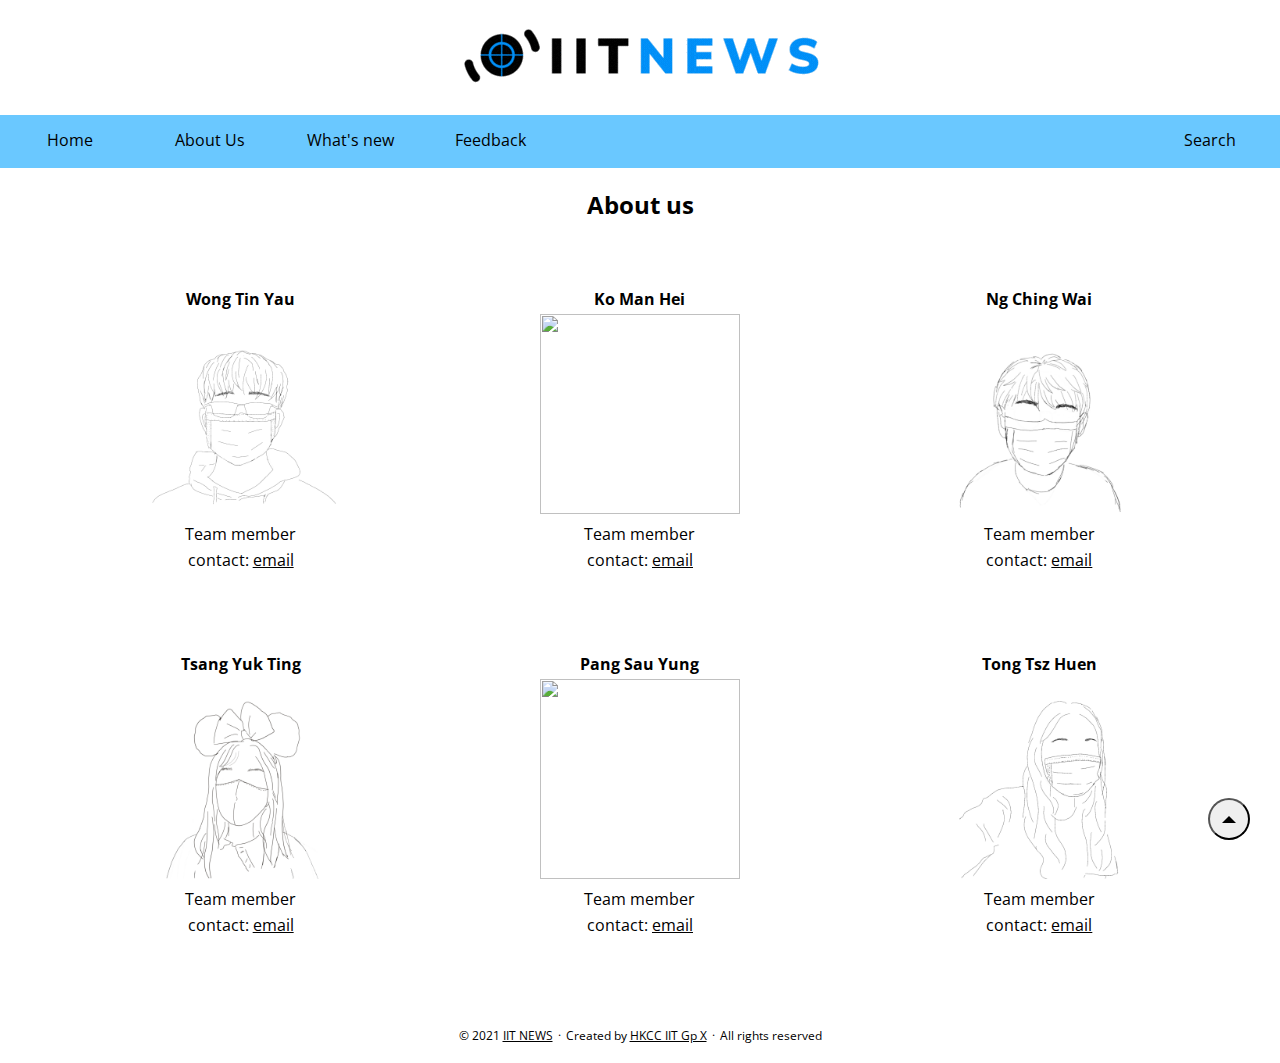
==== aboutus.html @ 7c8bb2d6 "Update email" ====
<!DOCTYPE html>
<html lang="en">
<head>
	<title>About Us</title>
    <meta charset="utf-8">
	<!--
	Key Words
	-->
	<meta name = "keywords" content = "Web page, Internet, technology, science, communication, new tech" />

	<!--
	Description
	-->
	<meta name = "description" content = "This Web site is a news portal website which hosts the latest technology news, reviews, and archives that help readers easily understand how technology affects the way they live." />

	<!--
	Link css,javascript and icon
	-->
	<link rel="stylesheet" href="css/style.css">
	<script src="https://ajax.googleapis.com/ajax/libs/jquery/3.5.1/jquery.min.js"></script>
    <script src="javascript/script.js"></script>
    <link rel="icon" href="image/page_icon.png">
</head>

<!--
	Main page
-->
<body id="top" BGCOLOR="white">
	<font color="black">
	<div class="container">
		<!--
		Icon
		-->
		<p align="center"><img src="image/icon.gif" alt="Icon"></p>

		<!--
		Navigation bar
		-->
        <div class="navbar">
        	<a class="active" href="index.html">Home</a>
            <a href="aboutus.html">About Us</a>
            <a href="main.html">What's new</a>
			<a href="form.html">Feedback</a>
            <a href="https://www.google.com.hk" class="right" target="_blank">Search</a>
		</div>
		<!--
		Main content
		-->
		<table border="0" width="1200px" align="center">
            <h2 align=center>About us</h2>
			<br>
			<br>
              <tr>
                <th align=center>Wong Tin Yau</th>
                <th align=center>Ko Man Hei</th>
                <th align=center>Ng Ching Wai</th>
              </tr>
              <tr>
                  <th align=center><img src="image/aboutus/Egg.png"width="200" height="200"></th>
                <th align=center><img src="image/aboutus/issac.png"width="200" height="200"></th>
                <th align=center><img src="image/aboutus/micheal.png"width="200" height="200"></th>
              </tr>
             
              <tr>
                <td align=center>Team member</td>
                <td align=center>Team member</td>
                <td align=center>Team member</td>
              </tr>
              <tr>
                  <td align=center>contact: <a class="email" href="mailto:20053334A@student.hkcc-polyu.edu.hk">email</td>
                  <td align=center>contact: <a class="email" href="mailto:20022161A@student.hkcc-polyu.edu.hk">email</td>
                  <td align=center>contact: <a class="email" href="mailto:20076095A@student.hkcc-polyu.edu.hk">email</td>
                </tr>
				<tr>
					<td><br></td>
				</tr>
				<tr>
					<td><br></td>
				</tr>
				<tr>
					<td><br></td>
				</tr>
				<tr>
					<th align=center>Tsang Yuk Ting</th>
					<th align=center>Pang Sau Yung</th>
					<th align=center>Tong Tsz Huen</th>
				  </tr>
               <tr>
                <th align=center><img src="image/aboutus/April.png"width="200" height="200"></th>
                <th align=center><img src="image/aboutus/sally.png"width="200" height="200"></th>
                <th align=center><img src="image/aboutus/Simantha.png"width="200" height="200"></th>
              </tr>
              <tr>
				<td align=center>Team member</td>
                <td align=center>Team member</td>
                <td align=center>Team member</td>
                </tr>
            <tr>
				<td align=center>contact: <a class="email" href="mailto:19140518A@student.hkcc-polyu.edu.hk">email</td>
				<td align=center>contact: <a class="email" href="mailto:20017360A@student.hkcc-polyu.edu.hk">email</td>
				<td align=center>contact: <a class="email" href="mailto:20165196A@student.hkcc-polyu.edu.hk">email</td>
              </tr>
              <tr>
                <td colspan="3">
                <footer class="footer">
                <br><br><br>
                    <p align="center">
                    <span>© 2021 <a href="index.html">IIT NEWS</a></span>
                    <span>·</span>
                    <span>Created by <a href="https://github.com/226914011" rel="noopener noreferrer" target="_blank">HKCC IIT Gp X</a></span>
                    <span>·</span>
                    <span>All rights reserved</span>
                    </p>
                </footer>
		    
              </td>
              </tr>
		</table>
		<a href="#top" aria-label="go to top" title="Go to Top (Alt + G)">
			<button class="top-link" id="top-link" type="button" accesskey="g" style="visibility: visible; opacity: 1;">
				<svg xmlns="http://www.w3.org/2000/svg" viewBox="0 0 12 6" fill="currentColor">
					<path d="M12 6H0l6-6z"></path>
				</svg>
			</button>
		</a>
    </div>
	</font>
</body>
</html>
---- css/style.css ----
@charset "utf-8";

@import url(https://fonts.googleapis.com/css?family=Open+Sans:400,700);

/*
=====================
	Common
=====================
*/
html {
	height: 100%;
}

body {
	height: 100%;
	margin: 0;
	font-family: 'Open Sans', sans-serif;
	font-size: 16px;
}

hr {
	color:  #e6e5e5 ;
	border-top: 1px solid #e6e5e5;
}

.container {
	height: 100%;
}

.main {
	/*float: right;*/
	width: 80%;
	height: 100%;
	background-color: white;
    margin-top: 50px;
}
.content {
	padding: 50px 100px;
}

a {
    color:black;
    text-decoration:none;
}

.email{
	text-decoration:underline;
}

/*
=====================
	Navbar
=====================
*/
.navbar {
	overflow: hidden;
	background-color: #6ac8ff;
    margin: 0 auto;
    position: relative;
    top: 0;
    width: 100%;
	height: 53px;
    transition: top 0.3s;
}
.navbar-table a{
    margin: 0 auto;
    top: 0;
	text-decoration: none;
    transition: top 0.3s;
}

.navbar-fixed-top{
	position: fixed;
}

/* Style the navigation bar links */
.navbar a{
    float: left;
    width: 100px;
    display: block;
    color: black;
    text-align: center;
    padding: 14px 20px;
	text-decoration: none;
}

/* Right-aligned link */
.navbar a.right {
    float: right;
}

/* Change color on hover */
.navbar a:hover,.navbar a:active,.navbar-table td:hover{
    background-color: #fff;
    color: orange;
    border-bottom: 3px solid orange;
}

/*
=====================
	Sidebar
=====================
*/
.sidebar {
	float: left;
	height: 100%;
	background-color: #ffff;
    position: fixed;
    left: 0;
    width: 15%;
    margin-top: 0px;
}
.title {
	text-align: center;
}

.title a {
	text-decoration: none;
	color: black;
}

.title a:hover {
	color: lightgrey;
}

.sidebar ul {
	width: 100%;
	margin: 0 auto;
	padding: 0;
}

.sidebar ul li {
	list-style: none;
	padding-left: 30px;
	line-height: 60px;
}

.sidebar ul li:hover {
	background-color: #ffcec7;
}

.sidebar ul li.active {
	background-color: #cef0ce;
}

.sidebar ul li a {
	text-decoration: none;
	color: black;
	display: block;
	line-height: 60px;
}

/*
=====================
	Top Icon
=====================
*/
.top-link{
	font-size:12px;
}

/*
=====================
	Sidebar
=====================
*/
.footer{
	font-size:12px;
	position:relative;
	text-align:center;
	line-height:24px
}

.footer span{
	margin-inline-start:1px;
	margin-inline-end:1px
}

.footer a{
	color:inherit;
	text-decoration:underline;

}
.top-link{
	visibility:hidden;
	position:fixed;
	bottom:60px;
	right:30px;
	width:42px;height:42px;
	padding:12px;
	border-radius:64px;
	transition:visibility .5s,opacity .8s linear
}
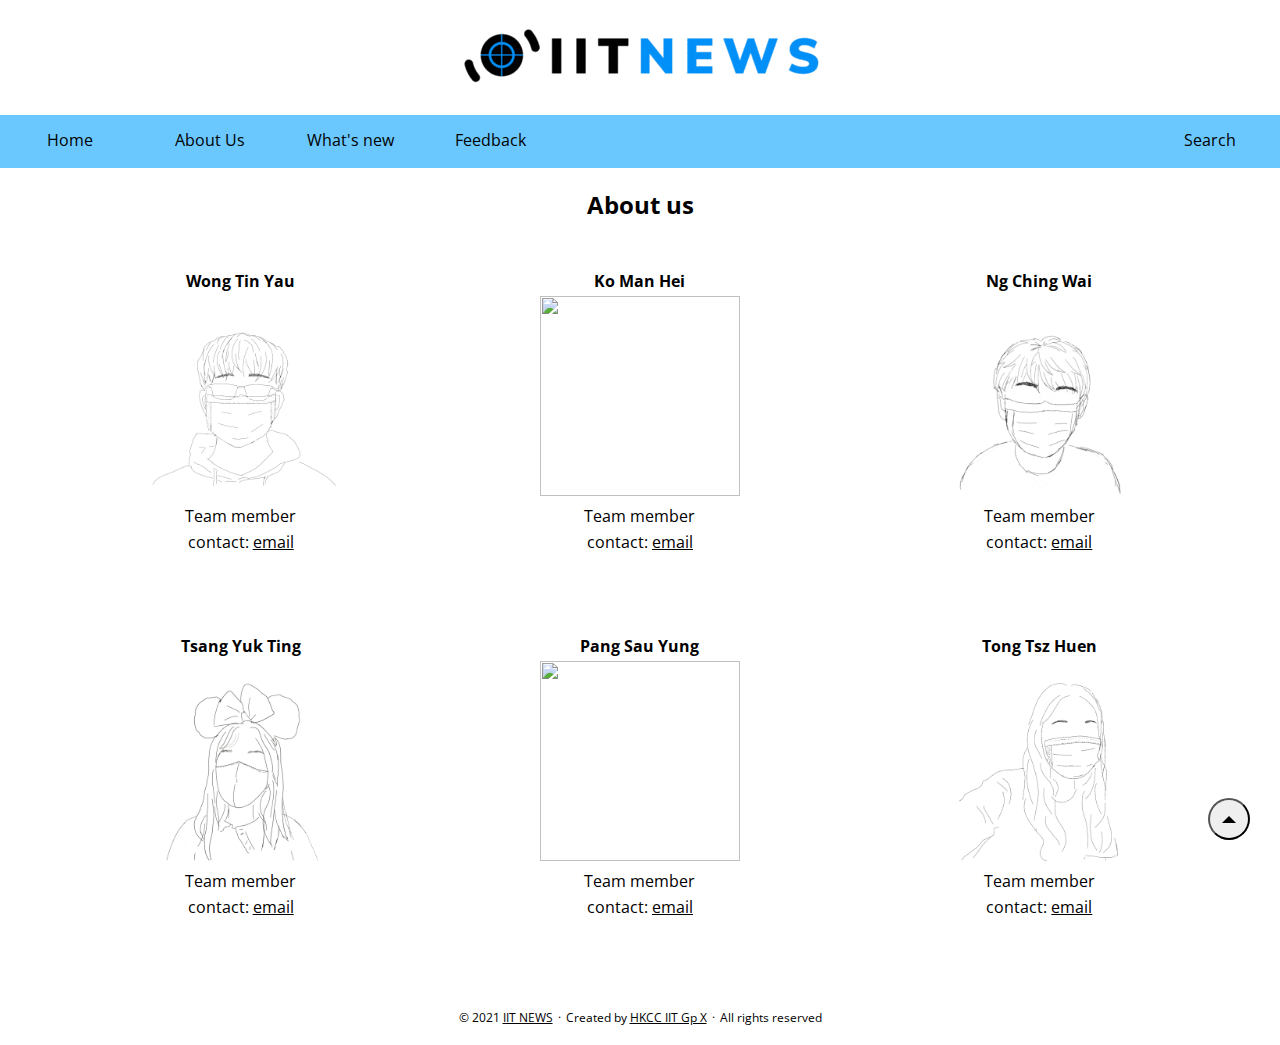
==== commit 94f5cce8: "Update" ====
--- a/aboutus.html
+++ b/aboutus.html
@@ -47,9 +47,8 @@
 		Main content
 		-->
 		<table border="0" width="1200px" align="center">
-            <h2 align=center>About us</h2>
-			<br>
-			<br>
+            <CAPTION><h2 align=center>About us</h2></CAPTION>
+			<tr><td><br></td></tr>
               <tr>
                 <th align=center>Wong Tin Yau</th>
                 <th align=center>Ko Man Hei</th>
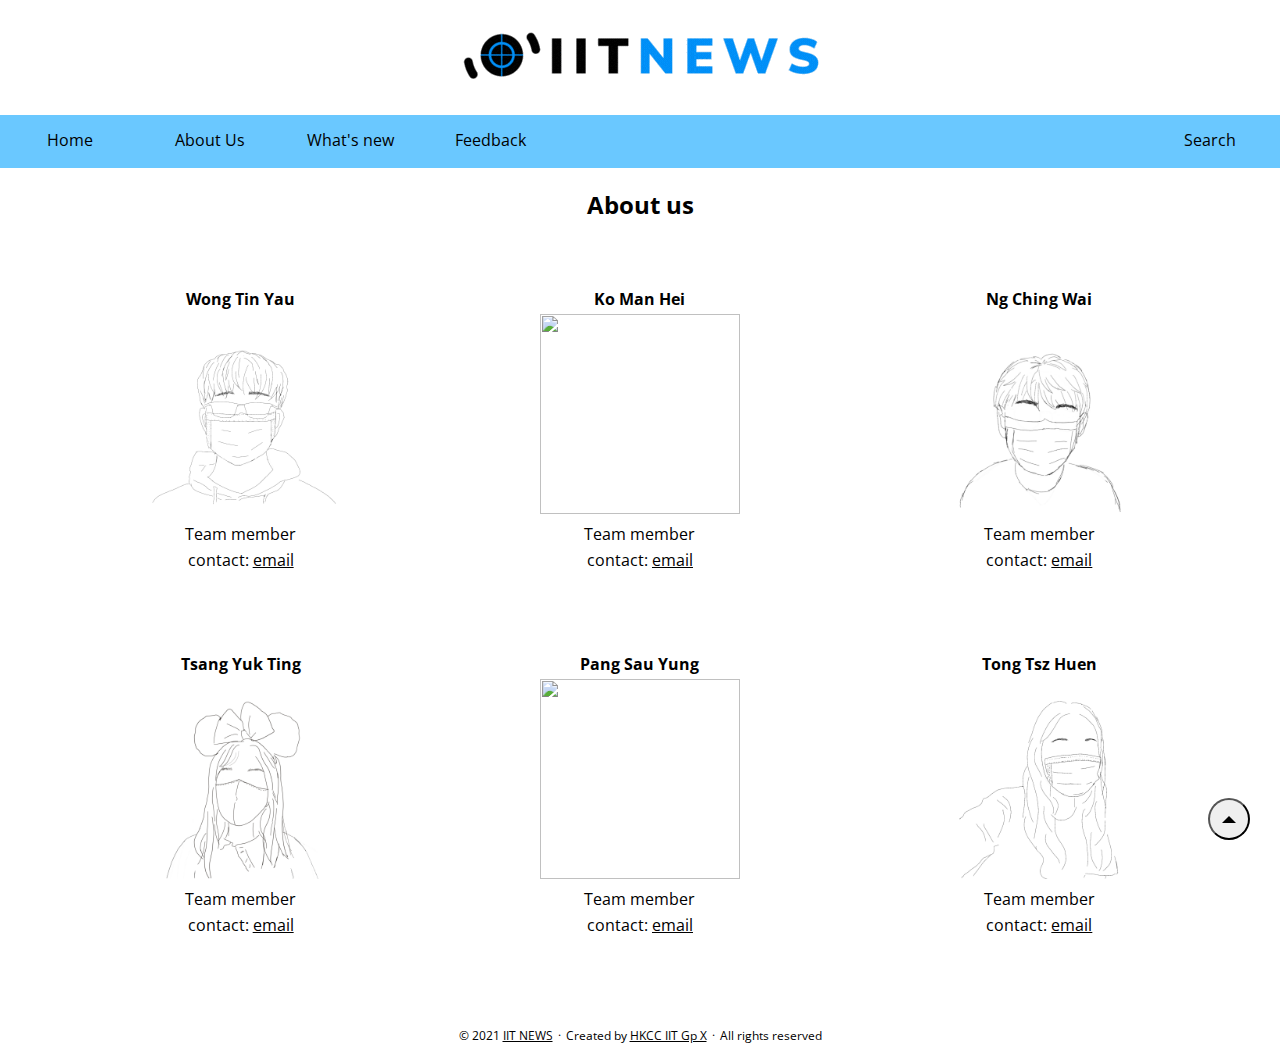
==== commit 390afbd6: "Add files via upload" ====
--- a/aboutus.html
+++ b/aboutus.html
@@ -32,7 +32,6 @@
 		Icon
 		-->
 		<p align="center"><img src="image/icon.gif" alt="Icon"></p>
-
 		<!--
 		Navigation bar
 		-->
@@ -47,13 +46,20 @@
 		Main content
 		-->
 		<table border="0" width="1200px" align="center">
-            <CAPTION><h2 align=center>About us</h2></CAPTION>
-			<tr><td><br></td></tr>
+            <h2 align=center>About us</h2>
+			<br>
+			<br>
+            <!--
+            about us
+            -->
               <tr>
                 <th align=center>Wong Tin Yau</th>
                 <th align=center>Ko Man Hei</th>
                 <th align=center>Ng Ching Wai</th>
               </tr>
+              <!--
+              Self-Portrait
+              -->
               <tr>
                   <th align=center><img src="image/aboutus/Egg.png"width="200" height="200"></th>
                 <th align=center><img src="image/aboutus/issac.png"width="200" height="200"></th>
@@ -65,6 +71,7 @@
                 <td align=center>Team member</td>
                 <td align=center>Team member</td>
               </tr>
+              <!-- mailto our email -->
               <tr>
                   <td align=center>contact: <a class="email" href="mailto:20053334A@student.hkcc-polyu.edu.hk">email</td>
                   <td align=center>contact: <a class="email" href="mailto:20022161A@student.hkcc-polyu.edu.hk">email</td>
@@ -79,11 +86,13 @@
 				<tr>
 					<td><br></td>
 				</tr>
+                <!-- our name -->
 				<tr>
 					<th align=center>Tsang Yuk Ting</th>
 					<th align=center>Pang Sau Yung</th>
 					<th align=center>Tong Tsz Huen</th>
 				  </tr>
+                <!-- Self-Portrait -->
                <tr>
                 <th align=center><img src="image/aboutus/April.png"width="200" height="200"></th>
                 <th align=center><img src="image/aboutus/sally.png"width="200" height="200"></th>
@@ -94,6 +103,7 @@
                 <td align=center>Team member</td>
                 <td align=center>Team member</td>
                 </tr>
+              <!-- mailto -->
             <tr>
 				<td align=center>contact: <a class="email" href="mailto:19140518A@student.hkcc-polyu.edu.hk">email</td>
 				<td align=center>contact: <a class="email" href="mailto:20017360A@student.hkcc-polyu.edu.hk">email</td>
@@ -111,7 +121,6 @@
                     <span>All rights reserved</span>
                     </p>
                 </footer>
-		    
               </td>
               </tr>
 		</table>
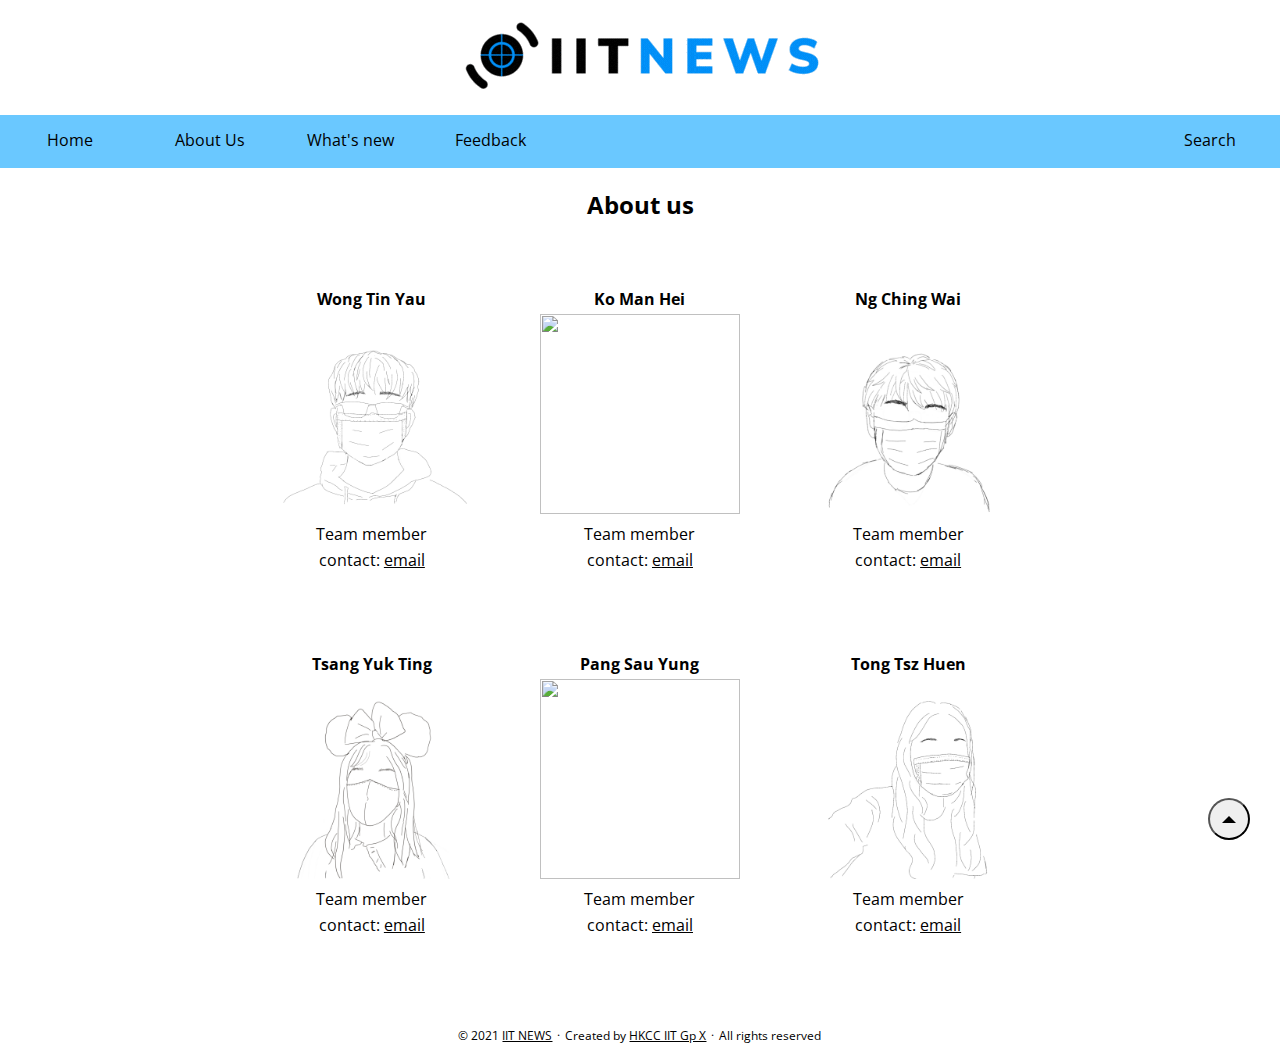
==== commit b13c29b4: "Update aboutus.html" ====
--- a/aboutus.html
+++ b/aboutus.html
@@ -45,7 +45,7 @@
 		<!--
 		Main content
 		-->
-		<table border="0" width="1200px" align="center">
+		<table border="0" width="63%" align="center">
             <h2 align=center>About us</h2>
 			<br>
 			<br>
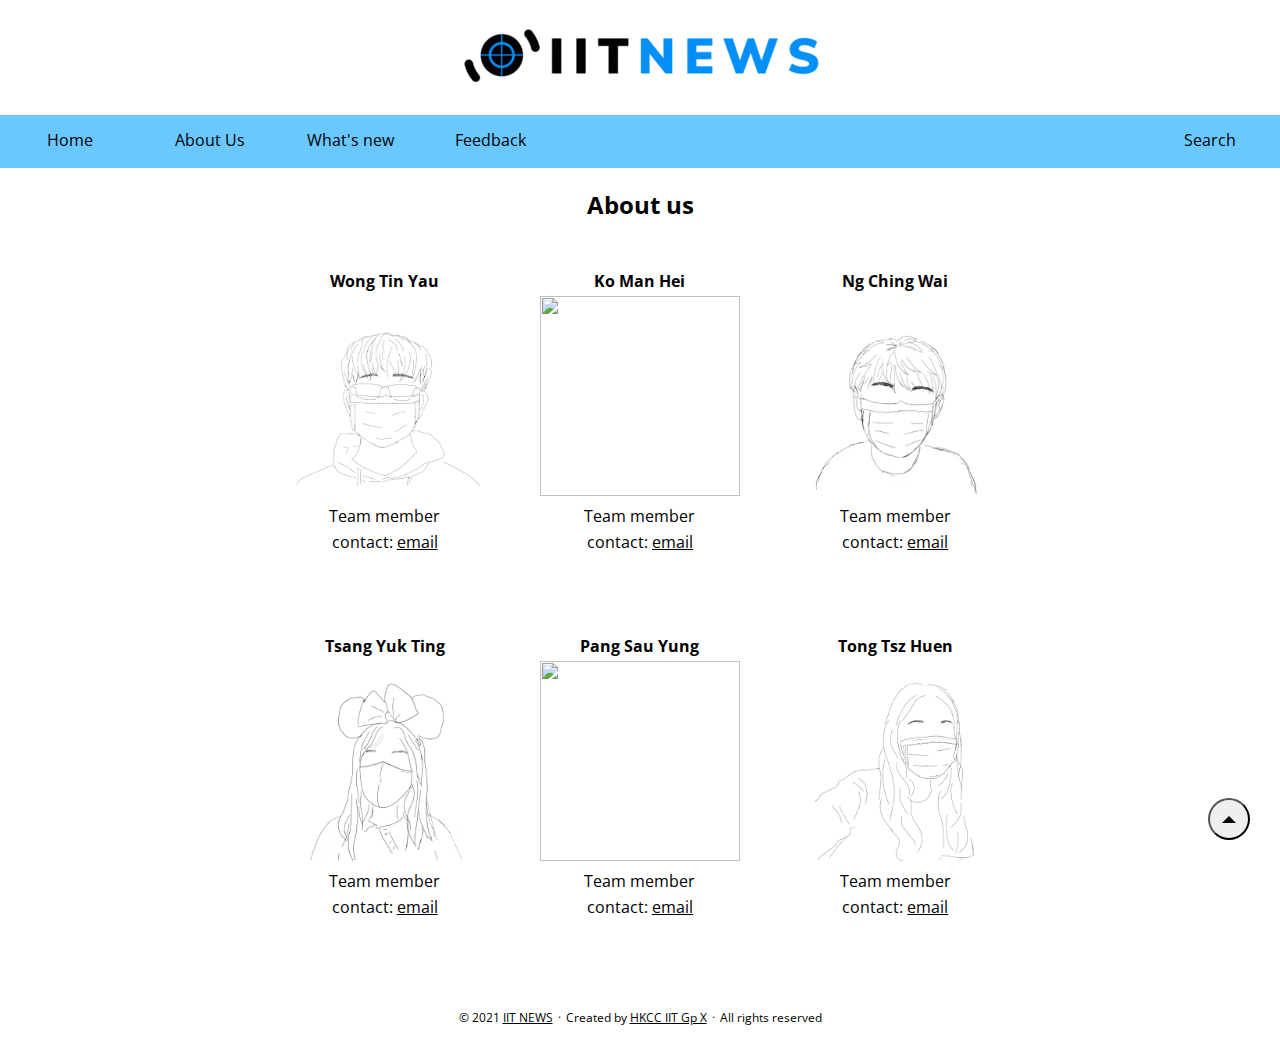
==== commit 3a38d53f: "Merge branch 'test' into main" ====
--- a/aboutus.html
+++ b/aboutus.html
@@ -45,13 +45,9 @@
 		<!--
 		Main content
 		-->
-		<table border="0" width="63%" align="center">
-            <h2 align=center>About us</h2>
-			<br>
-			<br>
-            <!--
-            about us
-            -->
+		<table border="0" width="60%" align="center">
+            <CAPTION><h2 align=center>About us</h2></CAPTION>
+			<tr><td><br></td></tr>
               <tr>
                 <th align=center>Wong Tin Yau</th>
                 <th align=center>Ko Man Hei</th>
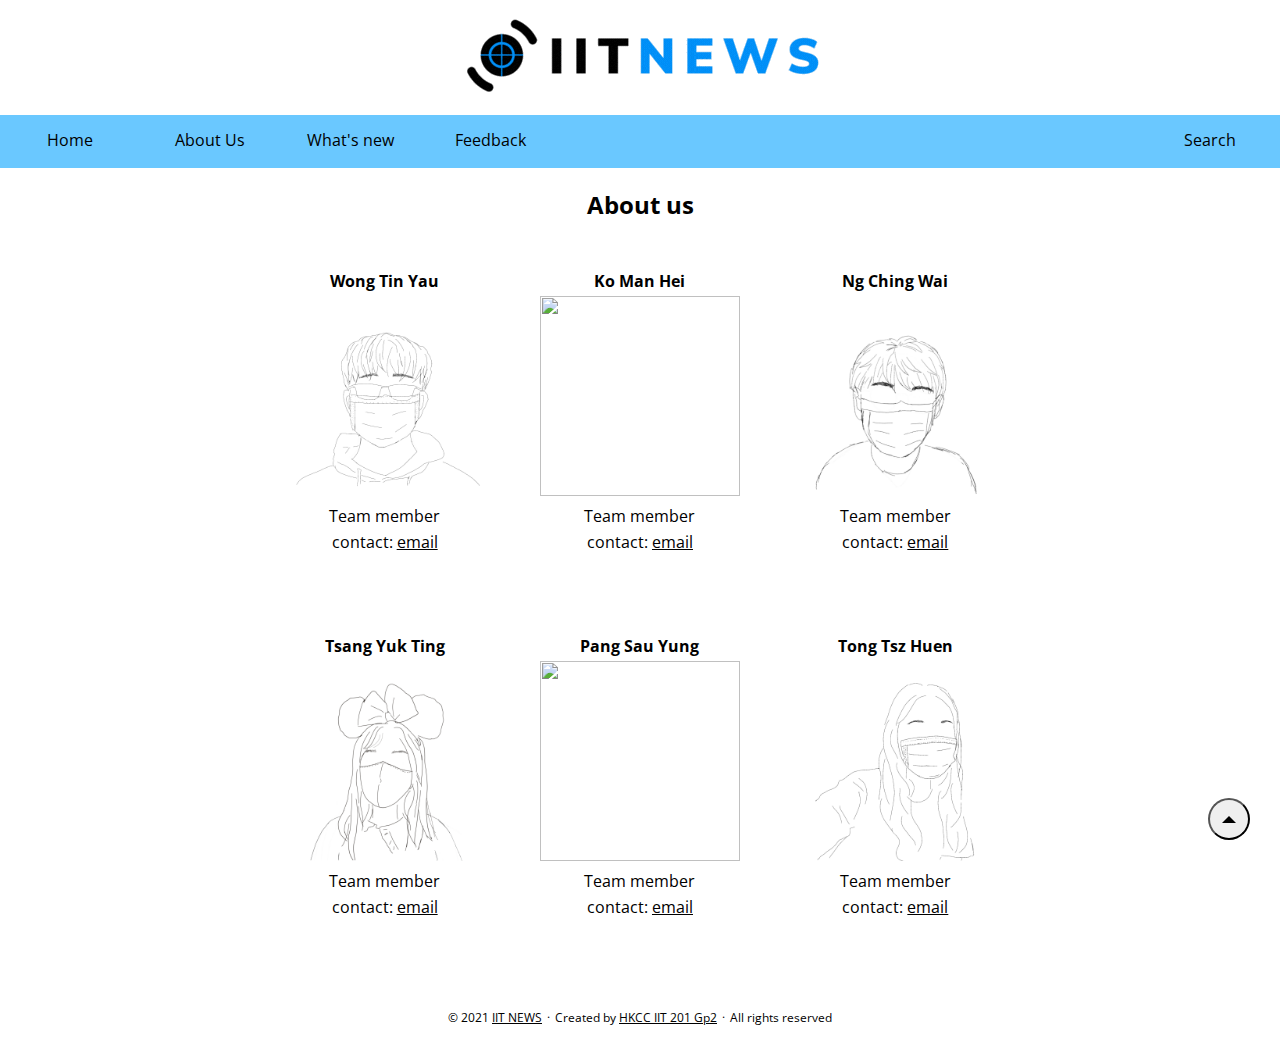
==== commit d114fc88: "Update footer" ====
--- a/aboutus.html
+++ b/aboutus.html
@@ -112,7 +112,7 @@
                     <p align="center">
                     <span>© 2021 <a href="index.html">IIT NEWS</a></span>
                     <span>·</span>
-                    <span>Created by <a href="https://github.com/226914011" rel="noopener noreferrer" target="_blank">HKCC IIT Gp X</a></span>
+                    <span>Created by <a href="https://github.com/226914011" rel="noopener noreferrer" target="_blank">HKCC IIT 201 Gp2</a></span>
                     <span>·</span>
                     <span>All rights reserved</span>
                     </p>
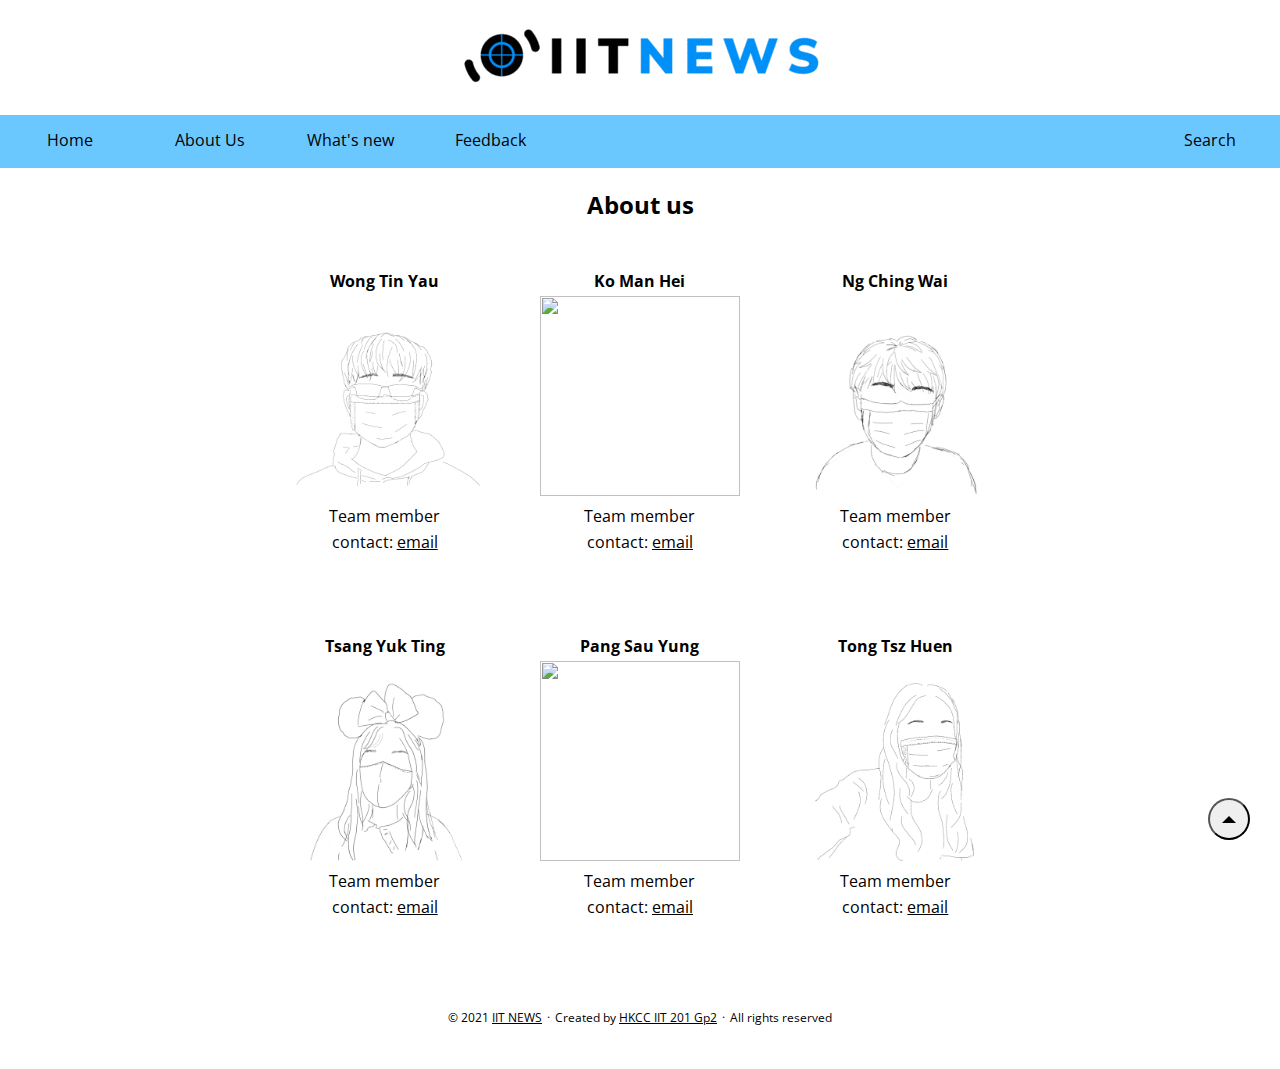
==== commit 53c7671f: "Bug fix" ====
--- a/aboutus.html
+++ b/aboutus.html
@@ -1,5 +1,16 @@
 <!DOCTYPE html>
 <html lang="en">
+<!--
+SEHH1016 Introduction to Internet Technology
+Class 201 Group 02
+WONG Tin Yau*** 20053334A 201C
+TSANG Yuk Ting  19140518A 201D
+KO Man Hei      20022161A 201C
+PANG Sau Yung   20017360A 201C
+TONG Tsz Huen   20165196A 201B
+NG Ching Wai    20076095A 201C
+-->
+
 <head>
 	<title>About Us</title>
     <meta charset="utf-8">
@@ -18,8 +29,8 @@
 	-->
 	<link rel="stylesheet" href="css/style.css">
 	<script src="https://ajax.googleapis.com/ajax/libs/jquery/3.5.1/jquery.min.js"></script>
-    <script src="javascript/script.js"></script>
-    <link rel="icon" href="image/page_icon.png">
+  <script src="javascript/script.js"></script>
+  <link rel="icon" href="image/page_icon.png">
 </head>
 
 <!--
@@ -27,106 +38,108 @@
 -->
 <body id="top" BGCOLOR="white">
 	<font color="black">
-	<div class="container">
-		<!--
-		Icon
-		-->
-		<p align="center"><img src="image/icon.gif" alt="Icon"></p>
-		<!--
-		Navigation bar
-		-->
-        <div class="navbar">
-        	<a class="active" href="index.html">Home</a>
-            <a href="aboutus.html">About Us</a>
-            <a href="main.html">What's new</a>
-			<a href="form.html">Feedback</a>
-            <a href="https://www.google.com.hk" class="right" target="_blank">Search</a>
-		</div>
-		<!--
-		Main content
-		-->
-		<table border="0" width="60%" align="center">
-            <CAPTION><h2 align=center>About us</h2></CAPTION>
-			<tr><td><br></td></tr>
-              <tr>
-                <th align=center>Wong Tin Yau</th>
-                <th align=center>Ko Man Hei</th>
-                <th align=center>Ng Ching Wai</th>
-              </tr>
-              <!--
-              Self-Portrait
-              -->
-              <tr>
-                  <th align=center><img src="image/aboutus/Egg.png"width="200" height="200"></th>
-                <th align=center><img src="image/aboutus/issac.png"width="200" height="200"></th>
-                <th align=center><img src="image/aboutus/micheal.png"width="200" height="200"></th>
-              </tr>
-             
-              <tr>
-                <td align=center>Team member</td>
-                <td align=center>Team member</td>
-                <td align=center>Team member</td>
-              </tr>
-              <!-- mailto our email -->
-              <tr>
-                  <td align=center>contact: <a class="email" href="mailto:20053334A@student.hkcc-polyu.edu.hk">email</td>
-                  <td align=center>contact: <a class="email" href="mailto:20022161A@student.hkcc-polyu.edu.hk">email</td>
-                  <td align=center>contact: <a class="email" href="mailto:20076095A@student.hkcc-polyu.edu.hk">email</td>
-                </tr>
-				<tr>
-					<td><br></td>
-				</tr>
-				<tr>
-					<td><br></td>
-				</tr>
-				<tr>
-					<td><br></td>
-				</tr>
-                <!-- our name -->
-				<tr>
-					<th align=center>Tsang Yuk Ting</th>
-					<th align=center>Pang Sau Yung</th>
-					<th align=center>Tong Tsz Huen</th>
-				  </tr>
+    <div class="container">
+      <!--
+      Icon
+      -->
+      <p align="center"><img src="image/icon.gif" alt="Icon"></p>
+      <!--
+      Navigation bar
+      -->
+      <div class="navbar">
+        <a class="active" href="index.html">Home</a>
+        <a href="aboutus.html">About Us</a>
+        <a href="main.html">What's new</a>
+        <a href="form.html">Feedback</a>
+        <a href="https://www.google.com.hk" class="right" target="_blank">Search</a>
+      </div>
+      <!--
+      Main content
+      -->
+      <table border="0" width="60%" align="center">
+        <CAPTION><h2 align=center>About us</h2></CAPTION>
+        <tr><td><br></td></tr>
+        <tr>
+          <th align=center>Wong Tin Yau</th>
+          <th align=center>Ko Man Hei</th>
+          <th align=center>Ng Ching Wai</th>
+        </tr>
+        <!--
+        Self-Portrait
+        -->
+        <tr>
+          <th align=center><img src="image/aboutus/Egg.png"width="200" height="200"></th>
+          <th align=center><img src="image/aboutus/issac.png"width="200" height="200"></th>
+          <th align=center><img src="image/aboutus/micheal.png"width="200" height="200"></th>
+        </tr>
+
+        <tr>
+          <td align=center>Team member</td>
+          <td align=center>Team member</td>
+          <td align=center>Team member</td>
+        </tr>
+        <!-- mailto our email -->
+        <tr>
+          <td align=center>contact: <a class="email" href="mailto:20053334A@student.hkcc-polyu.edu.hk">email</td>
+          <td align=center>contact: <a class="email" href="mailto:20022161A@student.hkcc-polyu.edu.hk">email</td>
+          <td align=center>contact: <a class="email" href="mailto:20076095A@student.hkcc-polyu.edu.hk">email</td>
+        </tr>
+        <tr>
+          <td><br></td>
+        </tr>
+        <tr>
+          <td><br></td>
+        </tr>
+        <tr>
+          <td><br></td>
+        </tr>
+        
+        <!-- our name -->
+        <tr>
+          <th align=center>Tsang Yuk Ting</th>
+          <th align=center>Pang Sau Yung</th>
+          <th align=center>Tong Tsz Huen</th>
+        </tr>
                 <!-- Self-Portrait -->
-               <tr>
-                <th align=center><img src="image/aboutus/April.png"width="200" height="200"></th>
-                <th align=center><img src="image/aboutus/sally.png"width="200" height="200"></th>
-                <th align=center><img src="image/aboutus/Simantha.png"width="200" height="200"></th>
-              </tr>
-              <tr>
-				<td align=center>Team member</td>
-                <td align=center>Team member</td>
-                <td align=center>Team member</td>
-                </tr>
+        <tr>
+          <th align=center><img src="image/aboutus/April.png"width="200" height="200"></th>
+          <th align=center><img src="image/aboutus/sally.png"width="200" height="200"></th>
+          <th align=center><img src="image/aboutus/Simantha.png"width="200" height="200"></th>
+        </tr>
+        <tr>
+          <td align=center>Team member</td>
+          <td align=center>Team member</td>
+          <td align=center>Team member</td>
+        </tr>
               <!-- mailto -->
-            <tr>
-				<td align=center>contact: <a class="email" href="mailto:19140518A@student.hkcc-polyu.edu.hk">email</td>
-				<td align=center>contact: <a class="email" href="mailto:20017360A@student.hkcc-polyu.edu.hk">email</td>
-				<td align=center>contact: <a class="email" href="mailto:20165196A@student.hkcc-polyu.edu.hk">email</td>
-              </tr>
-              <tr>
-                <td colspan="3">
-                <footer class="footer">
-                <br><br><br>
-                    <p align="center">
-                    <span>© 2021 <a href="index.html">IIT NEWS</a></span>
-                    <span>·</span>
-                    <span>Created by <a href="https://github.com/226914011" rel="noopener noreferrer" target="_blank">HKCC IIT 201 Gp2</a></span>
-                    <span>·</span>
-                    <span>All rights reserved</span>
-                    </p>
-                </footer>
-              </td>
-              </tr>
-		</table>
-		<a href="#top" aria-label="go to top" title="Go to Top (Alt + G)">
-			<button class="top-link" id="top-link" type="button" accesskey="g" style="visibility: visible; opacity: 1;">
-				<svg xmlns="http://www.w3.org/2000/svg" viewBox="0 0 12 6" fill="currentColor">
-					<path d="M12 6H0l6-6z"></path>
-				</svg>
-			</button>
-		</a>
+        <tr>
+          <td align=center>contact: <a class="email" href="mailto:19140518A@student.hkcc-polyu.edu.hk">email</td>
+          <td align=center>contact: <a class="email" href="mailto:20017360A@student.hkcc-polyu.edu.hk">email</td>
+          <td align=center>contact: <a class="email" href="mailto:20165196A@student.hkcc-polyu.edu.hk">email</td>
+        </tr>
+        <tr>
+          <td colspan="3">
+            <footer class="footer">
+              <br><br><br>
+              <p align="center">
+                <span>© 2021 <a href="index.html">IIT NEWS</a></span>
+                <span>·</span>
+                <span>Created by <a href="https://github.com/226914011" rel="noopener noreferrer" target="_blank">HKCC IIT 201 Gp2</a></span>
+                <span>·</span>
+                <span>All rights reserved</span>
+              </p>
+              <br>
+            </footer>
+          </td>
+        </tr>
+      </table>
+      <a href="#top" aria-label="go to top" title="Go to Top (Alt + G)">
+        <button class="top-link" id="top-link" type="button" accesskey="g" style="visibility: visible; opacity: 1;">
+          <svg xmlns="http://www.w3.org/2000/svg" viewBox="0 0 12 6" fill="currentColor">
+            <path d="M12 6H0l6-6z"></path>
+          </svg>
+        </button>
+      </a>
     </div>
 	</font>
 </body>
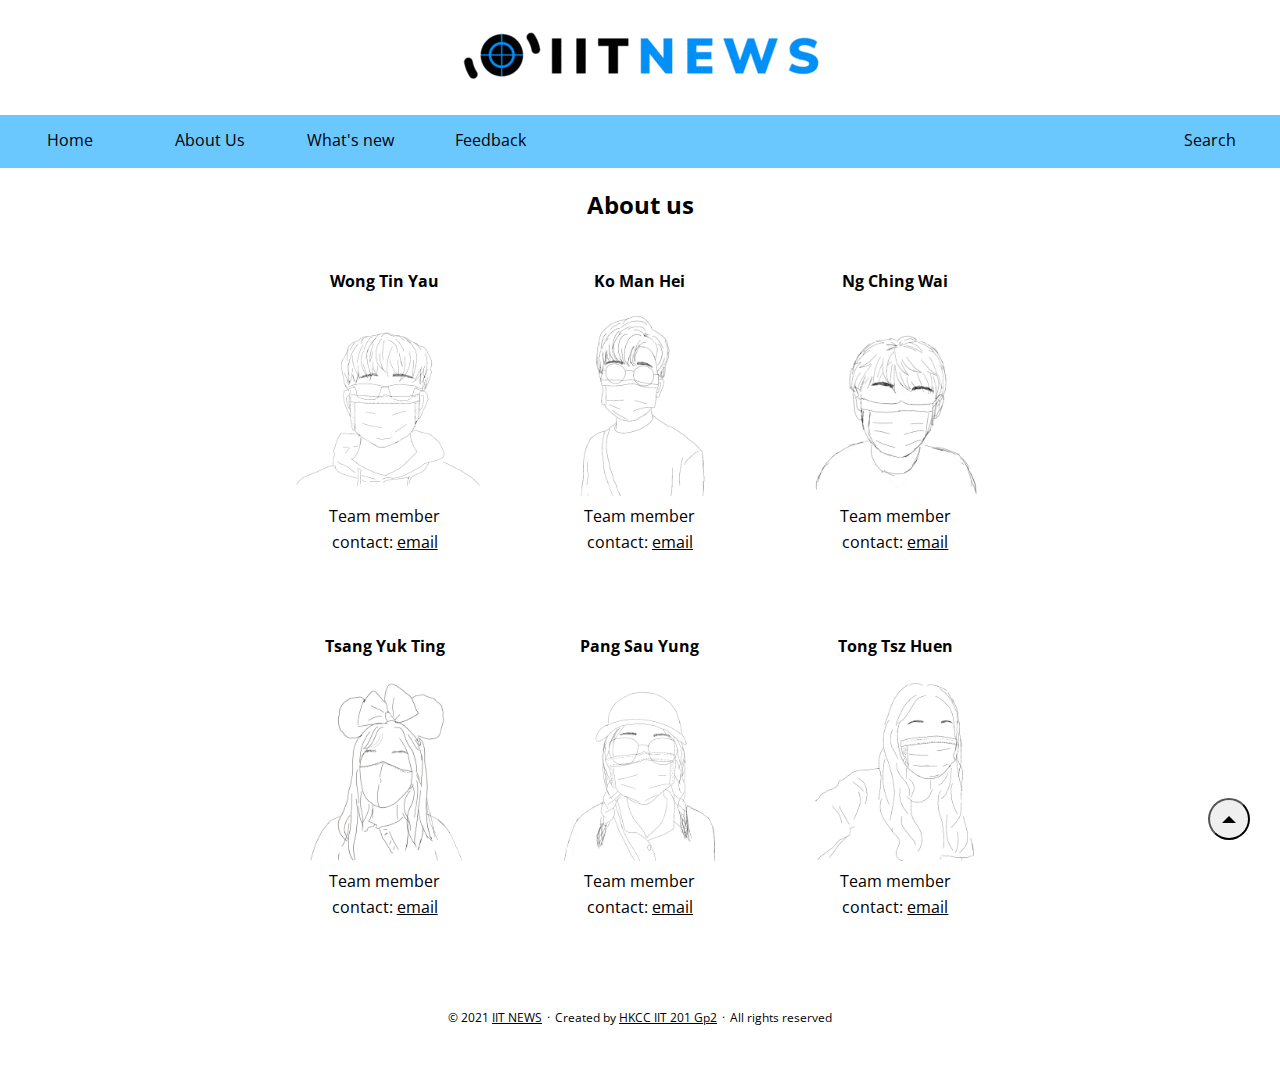
==== commit d5c4608f: "Bug Fix - Typo" ====
--- a/aboutus.html
+++ b/aboutus.html
@@ -69,7 +69,7 @@
         -->
         <tr>
           <th align=center><img src="image/aboutus/Egg.png"width="200" height="200"></th>
-          <th align=center><img src="image/aboutus/issac.png"width="200" height="200"></th>
+          <th align=center><img src="image/aboutus/Issac.png"width="200" height="200"></th>
           <th align=center><img src="image/aboutus/micheal.png"width="200" height="200"></th>
         </tr>
 
@@ -103,7 +103,7 @@
                 <!-- Self-Portrait -->
         <tr>
           <th align=center><img src="image/aboutus/April.png"width="200" height="200"></th>
-          <th align=center><img src="image/aboutus/sally.png"width="200" height="200"></th>
+          <th align=center><img src="image/aboutus/Sally.png"width="200" height="200"></th>
           <th align=center><img src="image/aboutus/Simantha.png"width="200" height="200"></th>
         </tr>
         <tr>
